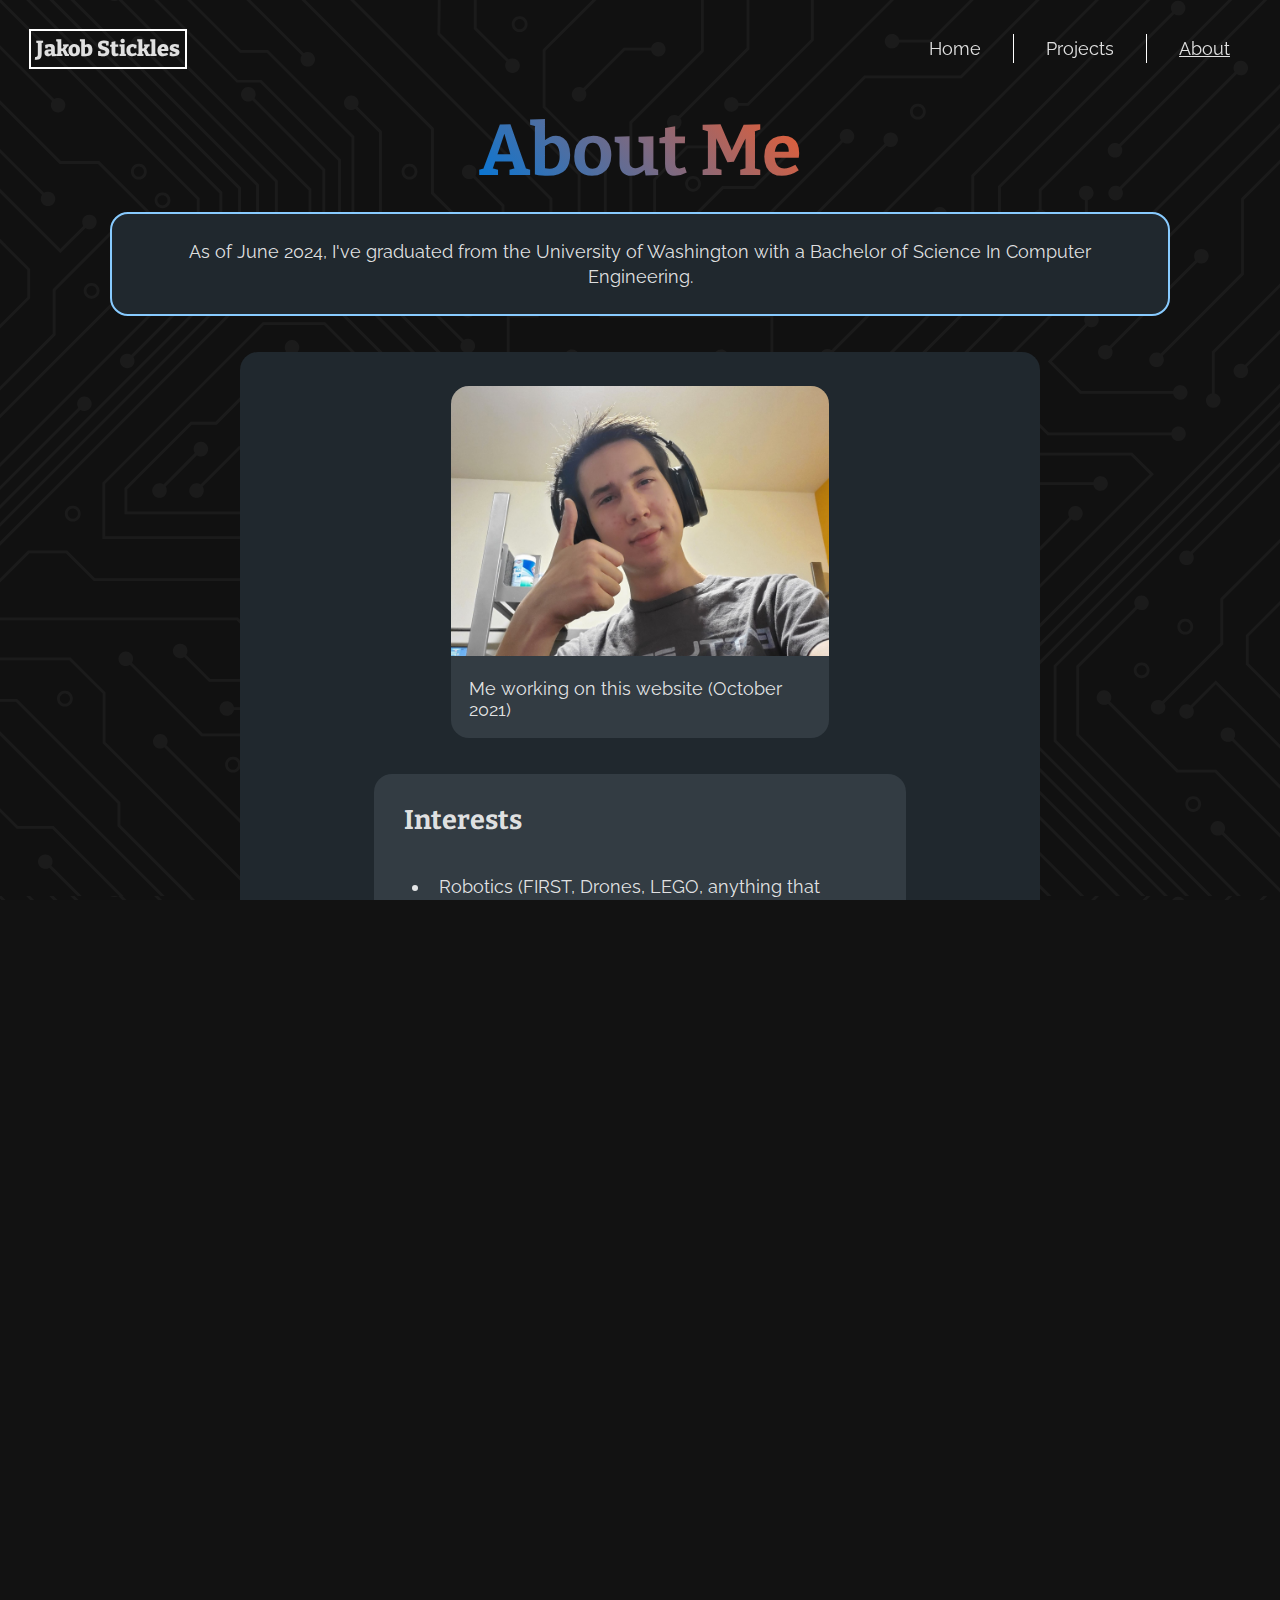
==== about.html @ 03cb8fa8 "Initial commit (transferred website from students.washington.edu/stick)" ====
<!--
  Name: Jakob Stickles
  Date: 08.05.24
  This is the about page for my CS portfolio site. It will include a small
  description about myself and my interests.
-->

<!DOCTYPE html>
<html lang="en">
  <head>
    <meta charset="UTF-8">
    <title>Jakob Stickles</title>
    <link href="style.css" rel="stylesheet">
  </head>
  <body>
    <header>
      <p id="nametag">Jakob Stickles</p>
      <nav id="navbar">
        <a href="index.html">Home</a>
        <a href="projects.html">Projects</a>
        <a href="about.html"><span class="current-page">About</span></a>
      </nav>
    </header>
    <h1>About Me</h1>
    <section class="text-center full-width featured">
      <p>
      As of June 2024, I've graduated from the University of Washington with a Bachelor of Science In Computer Engineering.
      </p>
    </section>
    <main>
      <section class="wrappable ">
        <figure>
          <!-- Image taken by me while finishing up my website -->
        <img src="img/me-making-website.jpg" alt="Me! (Jakob Stickles)">
        <figcaption>Me working on this website (October 2021)</figcaption>
        </figure>
        <section>
          <h2>Interests</h2>
          <ul>
            <li>Robotics (FIRST, Drones, LEGO, anything that moves!)</li>
            <li>Programming (C/C++, Java, C#, SystemVerilog, and Python)</li>
            <li>
              Video Games (Some Favorites: Hollow Knight, Rocket League, Clone Hero,
              DOOM Eternal)
            </li>
            <li>Music (Piano, Classic Rock, Electronic, Rhythm Games)</li>
          </ul>
        </section>
        <section class="full-width">
          <h2>A Brief Bio</h2>
          <h3>By Jakob Stickles</h3>
          <p>
            Before moving to Seattle for college, I grew up
            in Arlington, Washington. I discovered my passion for
            software development after joining my high school's FIRST robotics
            team (Go NeoBots!). While there, I learned countless things about team
            management, system prototyping, and robotics hardware. After getting
            accepted into the UW and joining the STARS program, I began pursuing
            computer engineering.
          </p>
        </section>
        <section class="full-width">
          <h2>Why Computer Engineering?</h2>
          <p>
            I love using software to bring ideas into the real world. As computer
            hardware advances, technologies like LED displays, autonomous robots,
            and IoT devices are pushed to achieve increasingly impressive capabilities.
            Since I find the interface between hardware and software fascinating,
            computer engineering has been a great field to pursue. I often
            daydream about building an unconventional computer of my own design; a
            fully mechanical, internet-connected digital computer would be an
            entertaining project!
          </p>
        </section>
        <section class="full-width">
          <h2>Relevant Education</h2>
          <ul>
            <li>CSE 478 - Autonomous Robotics</li>
            <li>CSE 475 - Embedded Systems Capstone</li>
            <li>CSE 474 - Introduction to Embedded Systems</li>
            <li>CSE 470 - Computer Architecture II</li>
            <li>CSE 469 - Computer Architecture I</li>
            <li>CSE 461 - Introduction to Computer-Communication Networks</li>
            <li>CSE 455 - Computer Vision</li>
            <li>CSE 451 - Introduction to Operating Systems</li>
            <li>CSE 446 - Machine Learning</li>
            <li>CSE 391 - System and Software Tools</li>
            <li>CSE 371 - Design Of Digital Circuits And Systems</li>
            <li>CSE 369 - Introduction to Digital Design</li>
            <li>CSE 351 - The Hardware/Software Interface</li>
            <li>CSE 333 - Systems Programming</li>
            <li>CSE 332 - Data Structures and Parallelism</li>
            <li>CSE 312 - Foundations of Computing II</li>
            <li>CSE 311 - Foundations of Computing I</li>
            <li>PHYS 225 - Introduction To Quantum Mechanics</li>
            <li>EE 205 - Introduction To Signal Conditioning</li>
          </ul>
        </section>
      </section>
    </main>
    <footer>
      <p>© 2024 Sticks.</p>
    </footer>
  </body>
</html>
---- style.css ----
/*
  Name: Jakob Sticklles
  Date: 10.07.21
  Section: CSE 190z
  This is the primary stylesheet for my CS portfolio site. It is used to
  maintain a consistent organization and appearance.
*/

/* Serif font "Bitter" Designed by Huerta Tipográfica; from Google Fonts */

@font-face {
  font-family: "Bitter";
  src:
    url('fonts/bitter-variablefont_wght.woff2')
    format("woff2 supports variations"),
    url('fonts/bitter-variablefont_wght.woff2')
    format("woff2-variations");
  font-display: swap;
  font-weight: 100 900;
  font-stretch: 25% 150%;
  font-style: normal;
}

@font-face {
  font-family: "Bitter";
  src:
    url('fonts/bitter-italic-variablefont_wght.woff2')
    format("woff2 supports variations"),
    url('fonts/bitter-italic-variablefont_wght.woff2')
    format("woff2-variations");
  font-display: swap;
  font-weight: 100 900;
  font-stretch: 25% 150%;
  font-style: italic;
}

/* Sans Serif font "Raleway" Designed by Matt McInerney, Pablo Impallari, and
  Rodrigo Fuenzalida; from Google Fonts */

@font-face {
  font-family: "Raleway";
  src:
    url('fonts/raleway-variablefont_wght.woff2')
    format("woff2 supports variations"),
    url('fonts/raleway-variablefont_wght.woff2')
    format("woff2-variations");
  font-display: swap;
  font-weight: 100 900;
  font-stretch: 25% 150%;
  font-style: normal;
}

@font-face {
  font-family: "Raleway";
  src:
    url('fonts/raleway-italic-variablefont_wght.woff2')
    format("woff2 supports variations"),
    url('fonts/raleway-italic-variablefont_wght.woff2')
    format("woff2-variations");
  font-display: swap;
  font-weight: 100 900;
  font-stretch: 25% 150%;
  font-style: italic;
}

/* Serif font "Bitter" Designed by The Mozilla Foundation, Telefonica S.A.,
  Nikita Prokopov; from Google Fonts */

@font-face {
  font-family: "Fira Code";
  src:
    url('fonts/firacode-variablefont_wght.woff2')
    format("woff2 supports variations"),
    url('fonts/firacode-variablefont_wght.woff2')
    format("woff2-variations");
  font-display: swap;
  font-weight: 300 700;
  font-stretch: 75% 125%;
}

:root {
  --primary-color: #88cbff;
  --primary-variant-color: #0077da;
  --secondary-color: #ffbc88;
  --secondary-variant-color: #ef5d2f;
  --background-color: #121212;
  --surface-color: #20282e;
  --surface-second-color: rgba(160, 177, 190, 0.15);
  --error-color: #c00040;
}

html, body {
  height: 100%;
  margin: 0;
  overflow-y: auto;
}

body {
  background-color: var(--background-color);
  display: flex;
  flex-flow: column;
  justify-items: center;
  align-content: center;
  color: rgba(255, 255, 255, 0.87);
  font: max(min(2.5vmin, 18px), 13px) "Raleway", sans-serif;
}

/* Background image from Vecteezy, created by zhengdacool
  https://www.vecteezy.com/vector-art/286638-printed-circuit-board-vector-illustration */

body:before {
  content: "";
  position: absolute;
  background-image: url("img/pcb-black.svg");
  background-repeat: repeat;
  opacity: 4%;
  left: 0;
  right: 0;
  top: 0;
  bottom: 0;
  z-index: -100;
}

body > :not(header,main,footer) {
  align-self: center;
}

header, footer {
  display: flex;
  flex-wrap: nowrap;
  justify-content: space-between;
  align-items: center;
  padding: 1em;
  flex: 0 1 auto;
}

header {
  position: fixed;
  left: 0;
  right: 0;
}

:where(header,footer) img {
  margin: 0;
  width: 3em;
}

:where(header,footer) * {
  margin: 0px;
}

a {
  color: var(--primary-color);
  text-decoration: none;
}

a:hover {
  color: var(--secondary-color);
}

nav {
  margin-left: auto;
}

nav a {
  float: left;
  padding: 4px 2.5vw;
  text-decoration: none;
  color: var(--on-surface);
}

nav a + a {
  border-left: 1px solid white;
}

main {
  display: flex;
  flex: 1 1 auto;
  flex-direction: column;
  justify-content: center;
  align-items: center;
}

section {
  display: flex;
  flex-direction: column;
  justify-content: center;
  background-color: var(--surface-color);
  padding: 16px;
  margin: 1em;
  border-radius: 1em;
  max-width: 80%;
}

section section {
  background-color: var(--surface-second-color);
}

hr {
  border: 0;
  width: 96%;
  height: 1px;
  background-color:var(--primary-color);
}

h1 {
  margin: 0;
  margin-top: 12vh;
  font: 4em "Bitter", serif;
  font-variation-settings: 'wght' 700;
  text-align: center;
  background-color: var(--primary-variant-color);
  background-image:
    linear-gradient(
      45deg,
      var(--primary-variant-color),
      var(--secondary-variant-color)
    );
  background-clip: text;
  -webkit-background-clip: text;
  -webkit-text-fill-color: transparent;
  -moz-text-fill-color: transparent;
}

h2, h3, p {
  margin: 0.5em;
}

h2 {
  font: 1.5em "Bitter", serif;
  font-variation-settings: 'wght' 700;
}

h3 {
  font: 1.1em "Bitter", serif;
  font-variation-settings: 'wght' 500;
  margin-top: 0;
  color: darkgrey;
}

p {
  line-height: 1.4em;
}

figure {
  background-color: var(--surface-second-color);
  border-radius: 1em;
  width: 21em;
}

figure img {
  width: 100%;
  border-radius: 1em 1em 0em 0em;
}

figure figcaption {
  margin: 1em;
}

li {
  padding: 0.5em;
}

li a {
  padding: 0.5em;
  border-radius: 0.5em;
}

li a:hover {
  background-color: var(--surface-second-color);
}

.spaced {
  display: flex;
  justify-content: center;
  flex-direction: column;
  margin-bottom: 4em;
}

.spaced > li {
  padding: 0.8em;
}

.text-center {
  text-align: center;
  align-items: center;
  justify-content: center;
}

.flex-row {
  display: flex;
  flex-direction: row;
  justify-content: space-evenly;
}

@keyframes scroll {
  from {
    background-position-x: 0%;
  }
  to {
    background-position-x: 100%;
  }
}

.color-cycle {
  font-weight: normal;
  background-color: var(--primary-variant-color);
  background-image:
    linear-gradient(
      90deg,
      indianred,
      lightsalmon,
      khaki,
      lightgreen,
      skyblue,
      slateblue,
      indianred,
      lightsalmon,
      khaki,
      lightgreen
    );
  background-size: 300%;
  -webkit-background-clip: text;
  background-clip: text;
  -webkit-text-fill-color: transparent;
  -moz-text-fill-color: transparent;
  animation: scroll 5s ease-in-out infinite;
  transition: font-weight 0.25s;
}

.color-cycle:hover {
  font-weight: bolder;
}

.current-page {
  text-decoration: underline;
}

.wrappable {
  flex-wrap: wrap;
  flex-direction: row;
  align-items: center;
  justify-content: center;
  max-width: 60%;
}

.wrappable section {
  max-width: 500px;
  flex: 1 1 auto;
}

.wrappable .full-width {
  max-width: fit-content;
}

.featured {
  border: 2px solid var(--primary-color);
  box-shadow: 0px 0px 0px var(--primary-color);
  transition: box-shadow 0.25s;
}

.featured:hover {
  box-shadow: 0px 0px 8px var(--primary-color);
}

.vector-image {
  margin-top: 1em;
  padding-left: 3em;
  width: 18em;
}

#greeting {
  margin-top: 24vh;
}

#nametag {
  font: 1.2em "Bitter", serif;
  font-variation-settings: 'wght' 800;
  padding: 5px;
  border: 2px solid white;
}
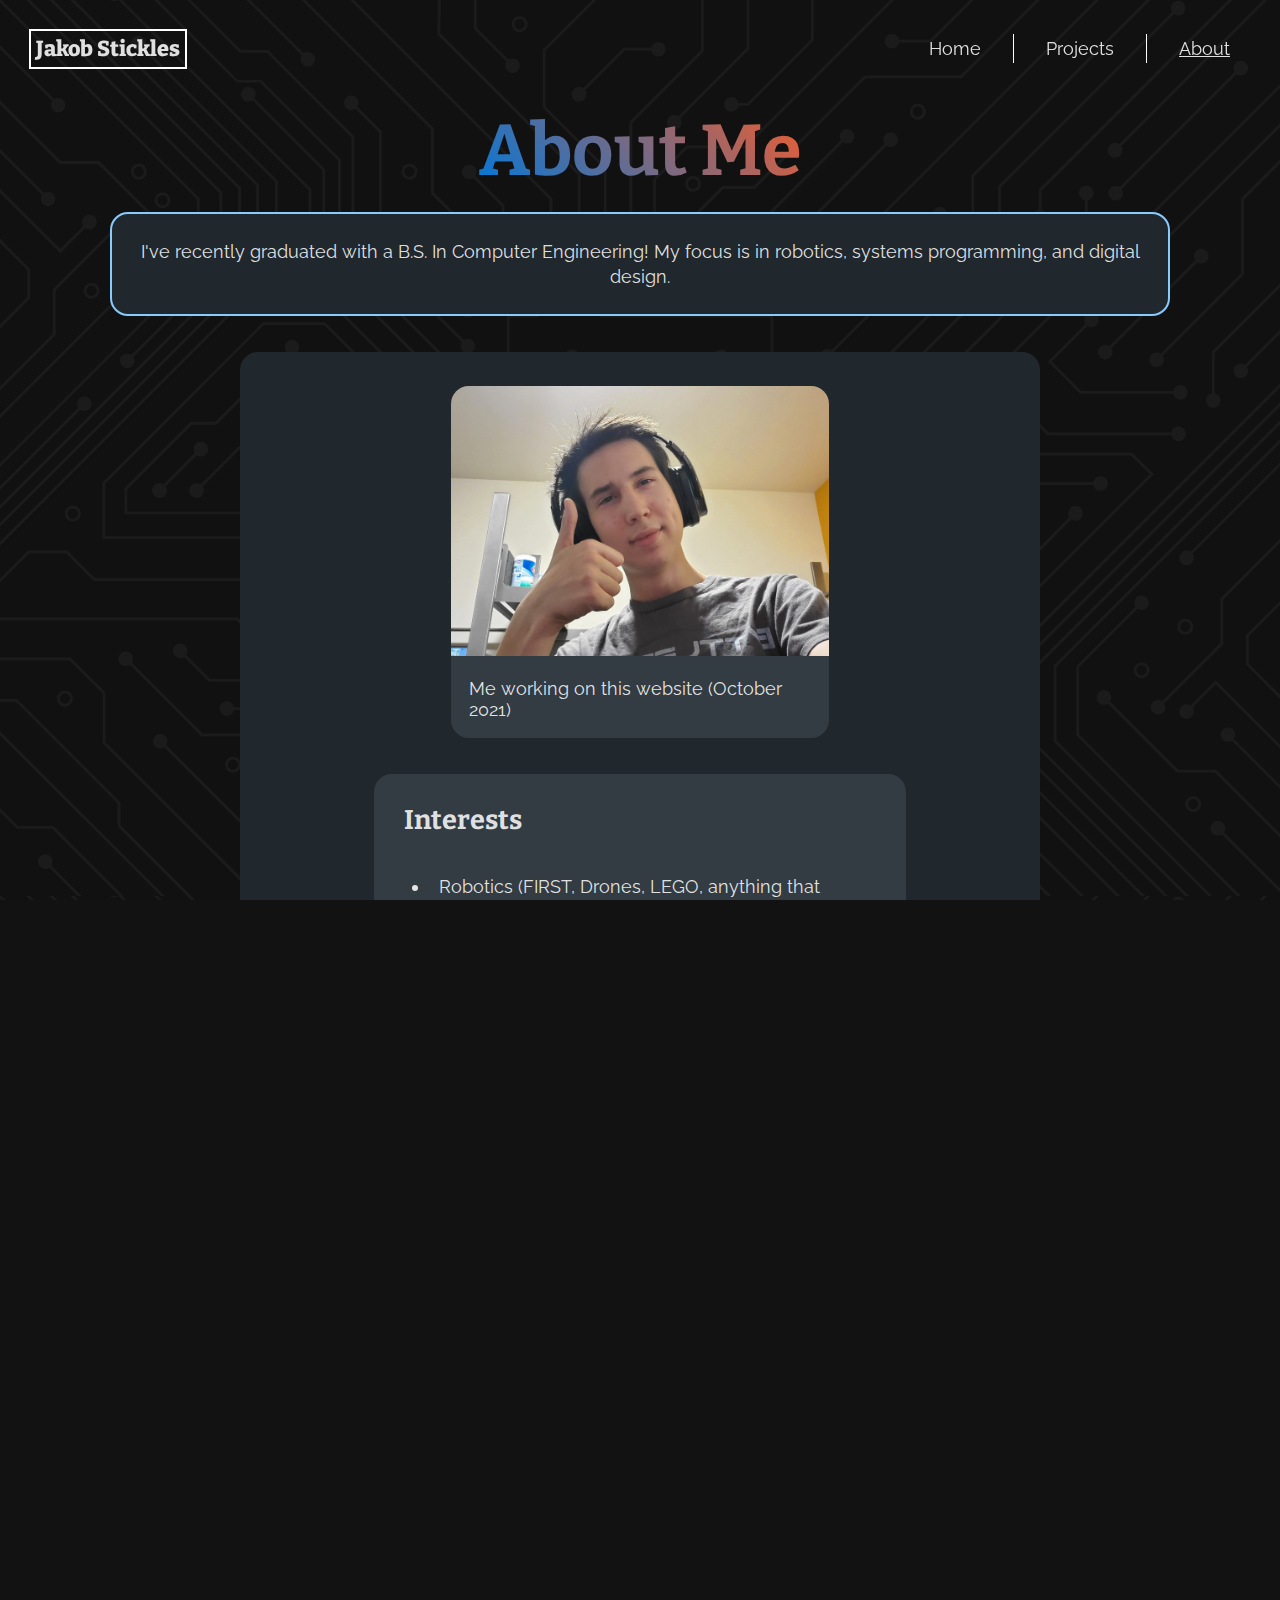
==== commit 8cedecab: "Updated resume, revised 'about' page, and other general cleanup" ====
--- a/about.html
+++ b/about.html
@@ -1,10 +1,3 @@
-<!--
-  Name: Jakob Stickles
-  Date: 08.05.24
-  This is the about page for my CS portfolio site. It will include a small
-  description about myself and my interests.
--->
-
 <!DOCTYPE html>
 <html lang="en">
   <head>
@@ -24,13 +17,14 @@
     <h1>About Me</h1>
     <section class="text-center full-width featured">
       <p>
-      As of June 2024, I've graduated from the University of Washington with a Bachelor of Science In Computer Engineering.
+      I've recently graduated with a B.S. In
+      Computer Engineering! My focus is in robotics, systems programming, and
+      digital design.
       </p>
     </section>
     <main>
       <section class="wrappable ">
         <figure>
-          <!-- Image taken by me while finishing up my website -->
         <img src="img/me-making-website.jpg" alt="Me! (Jakob Stickles)">
         <figcaption>Me working on this website (October 2021)</figcaption>
         </figure>
@@ -50,25 +44,33 @@
           <h2>A Brief Bio</h2>
           <h3>By Jakob Stickles</h3>
           <p>
-            Before moving to Seattle for college, I grew up
-            in Arlington, Washington. I discovered my passion for
-            software development after joining my high school's FIRST robotics
-            team (Go NeoBots!). While there, I learned countless things about team
-            management, system prototyping, and robotics hardware. After getting
-            accepted into the UW and joining the STARS program, I began pursuing
-            computer engineering.
+            Growing up in Arlington, Washington, I frequently spent time working through
+            puzzles. Eventually, this evolved into an interest for math. Although I
+            enjoyed solving abstract problems, I wished I could apply my solutions to 
+            real-world issues. After joining my high school's FIRST robotics team
+            (go NeoBots!), I realized that I could do this with engineering. I
+            quickly discovered my passion for software development, writing robot code
+            and even desktop applications to accomplish various goals. While with the
+            robotics club, I learned countless things about team management, system
+            prototyping, and robotics hardware. After getting accepted into the UW and
+            joining the STARS program, I decided to begin pursuing computer engineering.
           </p>
         </section>
         <section class="full-width">
           <h2>Why Computer Engineering?</h2>
           <p>
-            I love using software to bring ideas into the real world. As computer
-            hardware advances, technologies like LED displays, autonomous robots,
-            and IoT devices are pushed to achieve increasingly impressive capabilities.
-            Since I find the interface between hardware and software fascinating,
-            computer engineering has been a great field to pursue. I often
-            daydream about building an unconventional computer of my own design; a
-            fully mechanical, internet-connected digital computer would be an
+            I love using computers to influence the real world. With the right software,
+            basic peripherals and actuators can be driven to perform spectacular feats
+            (e.g. autonomous drones, graphical simulations, etc.). Additionally, with the
+            right hardware, computations can be executed more efficiently, resulting in
+            even more impressive capabilities (e.g. modern graphics cards, ASICs, etc.).
+            Computer engineering unveils the magical black box that is computing,
+            allowing people to utilize new and existing hardware to its fullest
+            potential. Best of all, designing programs and digital circuit is fun! It's
+            like solving a puzzle that has infinite solutions; the challenge is finding
+            an answer that has satisfactory functionality, performance, efficiency, and
+            maintainability. I often daydream about building an unconventional computer
+            of my own design; a fully mechanical, internet-connected computer would be an
             entertaining project!
           </p>
         </section>
@@ -99,7 +101,7 @@
       </section>
     </main>
     <footer>
-      <p>© 2024 Sticks.</p>
+      <p>© 2025 Sticks.</p>
     </footer>
   </body>
 </html>